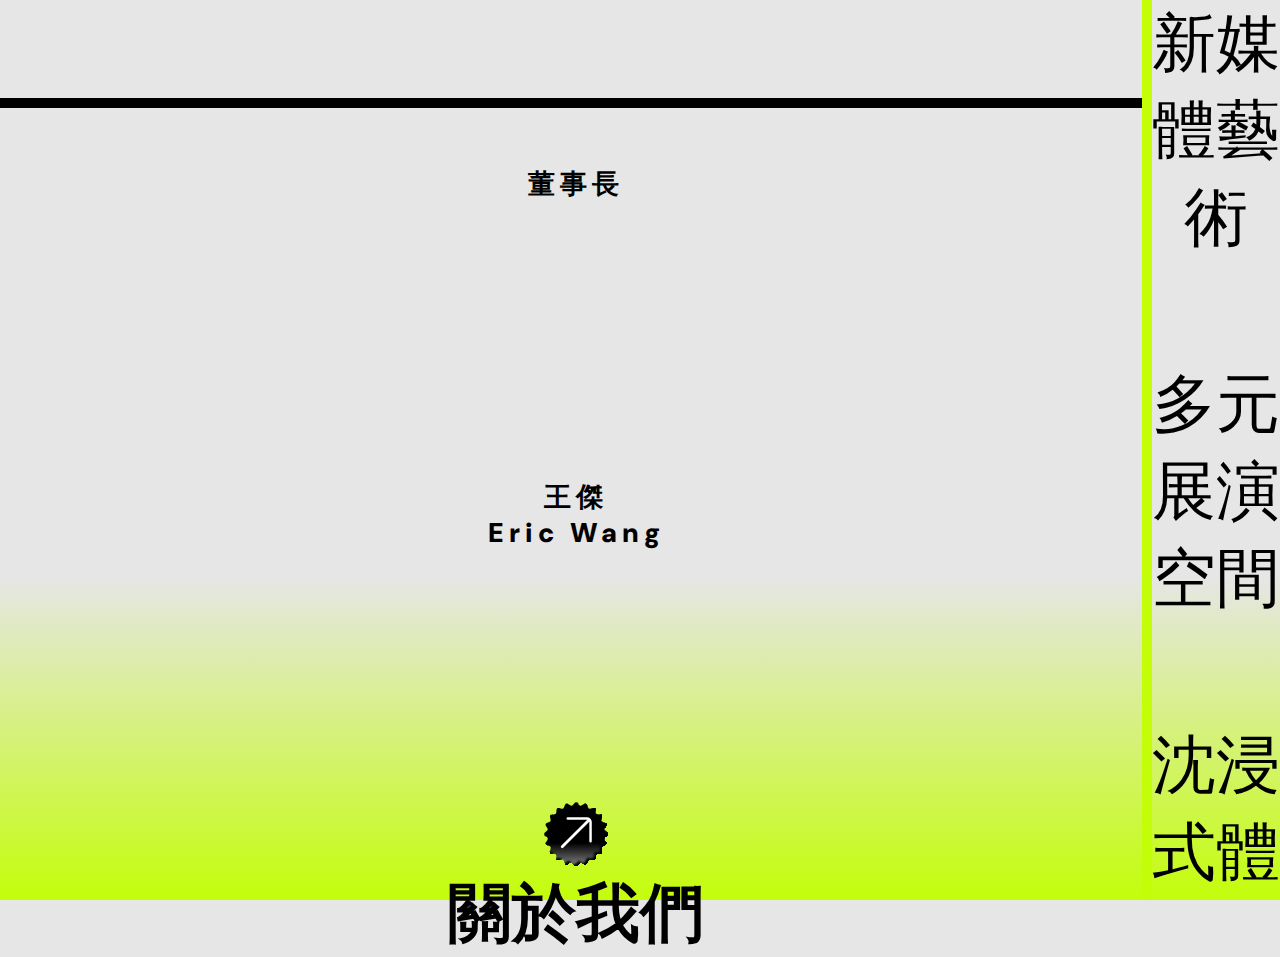
==== JackWang.html @ 50c5d6a8 "Add files via upload" ====
<!DOCTYPE html>
<html>
<head>
	<meta charset="utf-8">
	<meta name="viewort" content="width=device-width, inital-scale=1.0">
	<meta http-equiv="X-UA-Compatiable" content="ie=edge">
	<link rel="icon" href="favicon.ico">
	<link href="./personal_style_jack.css" rel="stylesheet">
	<link rel="stylesheet" href="./aos.css" />
	<!-- <link href="https://unpkg.com/aos@2.3.1/dist/aos.css" rel="stylesheet"></link> -->
	<title>靈感時刻 Spark Immersive Center-Eric Wang</title>
</head>
<body>
	<div class="wrapper">
		<div class="vwrap">
			<div class="ticker">
				<div class="ticker__list" >
			    	<div class="ticker__item">新媒體藝術</div>
				    <div class="ticker__item">多元展演空間</div>
				    <div class="ticker__item">沈浸式體驗</div>
				    <div class="ticker__item">互動設計</div>
	  			</div>
	  			<div class="ticker__list" >
			    	<div class="ticker__item">新媒體藝術</div>
				    <div class="ticker__item">多元展演空間</div>
				    <div class="ticker__item">沈浸式體驗</div>
				    <div class="ticker__item">互動設計</div>
	  			</div>
  			</div>
  		</div>

		<section class="main_body">
			<div class="logo"></div>
			<div class="work_title">董事長</div>
			<div class="profile_pic" style="background-image: url('./image/Pic-jack.png');">
				 
			</div>
			<div class="name">王傑<br>Eric Wang</div>
			<div class="contact">
				<!-- <button class ="type" id="mail"><a href="mailto:hi@sparklab.tw"><p class ="type_text">hi@sparklb.tw</p></a></button>
				<button class ="type" id="line"><a href="https://line.me/ti/p/~eric871960"><p class ="type_text">@eric871960</p></a></button>
				<button class ="type" id="phone"><a href="tel:0958-284-982"><p class ="type_text">0958·284·982</p></a></button> -->
			</div>
			<div class="link">
				<!-- <div class ="link01">
					<a href="./vcf/eric.vcf">
					<div input type="button" class="link_img"></div></a>
					<div class="link_download"></div>
					<div class="link_text">加入聯絡人</div>
				</div> -->
				<div class ="link01">
					<a href="./business_card_homepage.html">
					<div input type="button" class="link_img"></div></a>
					<div class="link_arrow"></div>
					<div class="link_text">關於我們</div>
				</div>
				
			</div>
		</section>

	</div>

	<script src="https://code.jquery.com/jquery-3.6.3.js"></script>
</body>
</html>
---- personal_style_jack.css ----
@import url('https://fonts.googleapis.com/css2?family=DM+Sans&display=swap');
html,body{
	width: 100%;
	height: 100%;
	margin: 0;
	padding: 0;
	/*background: rgba(255,255,255,1);*/
	background: linear-gradient(180deg, rgba(230,230,230,1) 0%, rgba(230,230,230,1) 64%, rgba(196,253,11,1) 100%);
	font-family: 'DM Sans', sans-serif;
    font-style: normal;
    font-weight: 400;
}

/*整體排版*/

.wrapper{
	display: flex;
	flex-direction: row;
	flex-flow: nowrap;
	margin: 0;
	padding: 0 ;
	/*flex: 1 100%;*/
	width: 100%;
	height: 100%;
	/*background-color: green;*/
	overflow: hidden;

}
.main_body{
	display: flex;
	flex-direction: column;
	position: absolute;
	width: 90%;
	height: 100%;
	order: 1;
	z-index: 10;
	/*background-color: green;*/
	/*overflow: hidden;*/

}
.vwrap{
	float: right;
	right: 0%;
	position: fixed;
	display: flex;
	flex-wrap: wrap;
	flex-direction: column;
	width: 10%;
	height: 100vh;
    order: 2;
	border-left: 10px solid #C4FD08;
	overflow: hidden; 
	z-index: 99;
}

.ticker {
	display: block;
	width: 10vw;
	height: 100%;
    text-align: center;

}


.ticker__list {
	width: 100%;
	height: auto;
	display: flex;
	flex-direction: column;
	flex-wrap:wrap;
	
	font-size:4em;
	animation: ticker 50s infinite linear;
	animation-delay: -50s;
	background-color: rgba(0,0,0,0);
}

.ticker__item {

 	margin-bottom: 100px;
	justify-content: center;
	position: relative;
	box-sizing: border-box;
	
	color: #000;

}


.ticker__list:nth-child(2) {
   animation: ticker_ 50s infinite linear;
   animation-delay: -25s;
}


@keyframes ticker {
	0%{
	transform: translateY(100%);
	}
  100% {
    transform: translateY(-100%);
  }
}


@keyframes ticker_ {
	0%{
	transform: translateY(0%);
	}
  100% {
    transform: translateY(-200%);
  }
}

.logo{
	display: block;
	position: relative;
	width: 100%;
	height: 15%;
	display: block;
	background-image: url("./image/logo_personal.svg"); 
	background-size: contain;
	background-repeat: no-repeat;
	background-position: center;
	background-size: 90% 100%;
	border-bottom: 10px solid #000;
	/*background-color: red;*/
 }
 .work_title{
 	display: block;
	position: relative;
	width: 100%;
	height: 5%;
	/*background-color: green;*/

	color: #000;
	text-align: center;
    padding-top: 5%;
	font-size: 3vh;
	letter-spacing: 5px;
	font-weight: 900;
 }

  .profile_pic{
 	display: block;
	position: relative;
	width: 100%;
	height: 30%;
	/*background-color: red;*/

	padding-top: 5%;

	background-size: contain;
	background-repeat: no-repeat;
	background-position: center;
 }

 .name{
 	display: block;
	position: relative;
	width: 100%;
	height: 10%;
	/*background-color: green;*/


	color: #000;
	text-align: center;
    padding-top: 2%;
	font-size: 3vh;
	letter-spacing: 5px;
	font-weight: 900;
 }

  .contact{
 	display: flex;
 	flex-direction: column;
 	justify-content:center;
	position: relative;
	/*padding-left: 5%;*/
	width: 100%;
	height: 33%;
	/*background-color: red;*/
 }

 .type{
	display: block;
	position: relative;
	margin: auto;
	width: 83%;
	height: 24%;
	
	align-content: space-around;
	background-color: black;
	border-radius: 10em;
	border: none;
	box-shadow: -0.3em -0.3em 0.3em  #fff ,0.3em 0.3em 0.3em  rgba(0, 0, 0, 0.4);

	
}

.type_text{

	position: relative;
	justify-content: center;
	padding-left: 18vw;
	width: 100%;
	height: 100%;
	vertical-align: middle;
	line-height: 150%;
	color: #fff;
	text-align: left;
	font-size:  2vh;
	letter-spacing: 2px;
	font-family: 'DM Sans', sans-serif;
    font-style: normal;
	/*background-color: blue;*/
}

.type:hover{
	background-color: #BFBFBF;
	transform: scale(0.98);
	transform: translateY(3%);
	transition: 0.01s;
}

.type:hover .type_text{
	color: #C4FD08;
	transition: 0.01s;

}

.type:mouseout .type_text{
	color: black;
	
}



#mail:hover{
	background-image: url("./image/icon_mail02_g.svg"); 
	transition: 0.01s;
}

#mail:mouseout {
	background-image: url("./image/icon_mail02.svg"); 
	transition: 0.01s;
}

#line:hover{
	background-image: url("./image/icon_line02_g.svg");
	transition: 0.01s; 
}

#line:mouseout {
	background-image: url("./image/icon_line02.svg"); 
	transition: 0.01s;
}

#phone:hover{
	background-image: url("./image/icon_phone03_g.svg"); 
	transition: 0.01s;
}

#phone:mouseout {
	background-image: url("./image/icon_phone03.svg"); 
	transition: 0.01s;
}

#line{
	background-image: url("./image/icon_line02.svg"); 
	background-size: contain;
	background-repeat: no-repeat;
	background-position: center;
	background-size: 10vw 5vh;
	background-position: 8% 45%;
	
}

#mail{
	background-image: url("./image/icon_mail02.svg"); 
	background-size: contain;
	background-repeat: no-repeat;
	background-position: center;
	background-size: 10vw 5vh;
	background-position: 8% 45%;
	
	

}

#phone{
	background-image: url("./image/icon_phone03.svg"); 
	background-size: contain;
	background-repeat: no-repeat;
	background-position: center;
	background-size: 10vw 4vh;
	background-position: 9% 45%;
	
}



.link{
	display: flex;
 	
 	justify-content:center;
	position: relative;
	margin: auto;
	margin-top: 0;
	margin-bottom: 0;
	width: 70%;
	height: 15%;
	padding-top: 3%;
	/*background-color: red;*/
 }

.link01{
	/*float: left;*/

	display: block;
	position: relative;
	margin: auto;
	align-content: space-around;
	/*position: relative;
	flex:1 0 0;
	margin: auto;
	margin-top: 0;
	margin-bottom: 0;*/
	width: 50%;
	height: 100%;
	/*padding-top: 3%;*/
 }



.link_img{
	display: block;
	position: relative;
	margin: auto;
	width: 100%;
	height: 65%;
	background-image: url("./image/link.svg"); 
	background-size: contain;
	background-repeat: no-repeat;
	background-position: center;
	animation: rotation 8s infinite linear; 
	background-color: none;

}


@keyframes rotation {
  from {
    transform: rotate(0deg);
  }
  to {
    transform: rotate(359deg);
  }
}

.link_arrow{
	display: block;
	position: relative;
	margin: auto;
	width: 50%;
	height: 40%;
	transform: translate(0,-139%);
	background-image: url("./image/link_arrow.svg"); 
	background-size: contain;
	background-repeat: no-repeat;
	background-position: center;
	z-index: 99;
	pointer-events: none;
	/*background-size: 50%;*/

}

.link_download{
	display: block;
	position: relative;
	margin: auto;
	width: 50%;
	height: 40%;
	transform: translate(0,-139%);
	background-image: url("./image/download.svg"); 
	background-size: contain;
	background-repeat: no-repeat;
	background-position: center;

	z-index: 99;
	pointer-events: none;

}

.link01:hover{
	transform: scale(0.97);
	transition: 0.2s;
}

.link01:hover .link_img  {
	background-image: url("./image/link_active.svg");
	transition: 0.2s;

}


.link01:hover .link_text{
	color: #BFBFBF;
	transition: 0.1s;
}


.link01:hover .link_arrow{
	background-image: url("./image/link_arrow_active.svg");
	transition: 0.1s;

}


.link01:hover .link_download{
	background-image: url("./image/download_g.svg");
	transition: 0.1s;

}

.link_text{
	display: block;
	position: relative;
	width: 100%;
	height: 40%;
	top: -35%;
	color: black;
	font-size: 5vw;
	font-weight: 900;
	text-align: center;

}




a:link {
  text-decoration: none;
  color: black;
  text-align: left;
}

a:visited {
  text-decoration: none;
  color: black;
  text-align: left;
}

a:hover {
  text-decoration: none;
  color: black;
  text-align: left;
}

a:active {
  text-decoration: none;
  color: black;
  text-align: left;
}
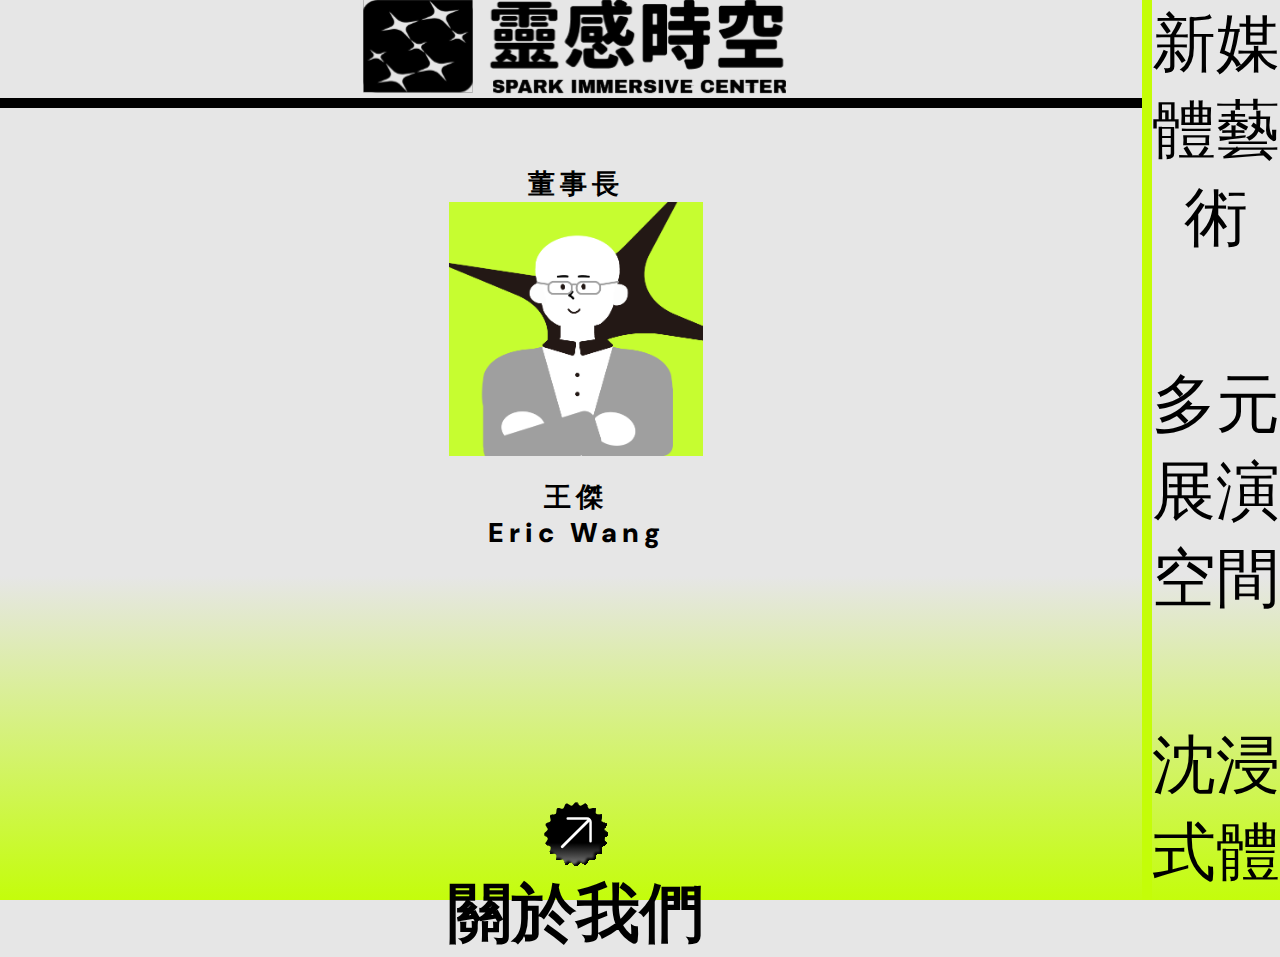
==== commit 3d191761: "Add files via upload" ====
--- a/JackWang.html
+++ b/JackWang.html
@@ -8,7 +8,7 @@
 	<link href="./personal_style_jack.css" rel="stylesheet">
 	<link rel="stylesheet" href="./aos.css" />
 	<!-- <link href="https://unpkg.com/aos@2.3.1/dist/aos.css" rel="stylesheet"></link> -->
-	<title>靈感時刻 Spark Immersive Center-Eric Wang</title>
+	<title>靈感時空 Spark Immersive Center-Eric Wang</title>
 </head>
 <body>
 	<div class="wrapper">
--- a/personal_style_jack.css
+++ b/personal_style_jack.css
@@ -118,7 +118,7 @@
 	width: 100%;
 	height: 15%;
 	display: block;
-	background-image: url("./image/logo_personal.svg"); 
+	background-image: url("./image/Logo_personal.svg"); 
 	background-size: contain;
 	background-repeat: no-repeat;
 	background-position: center;
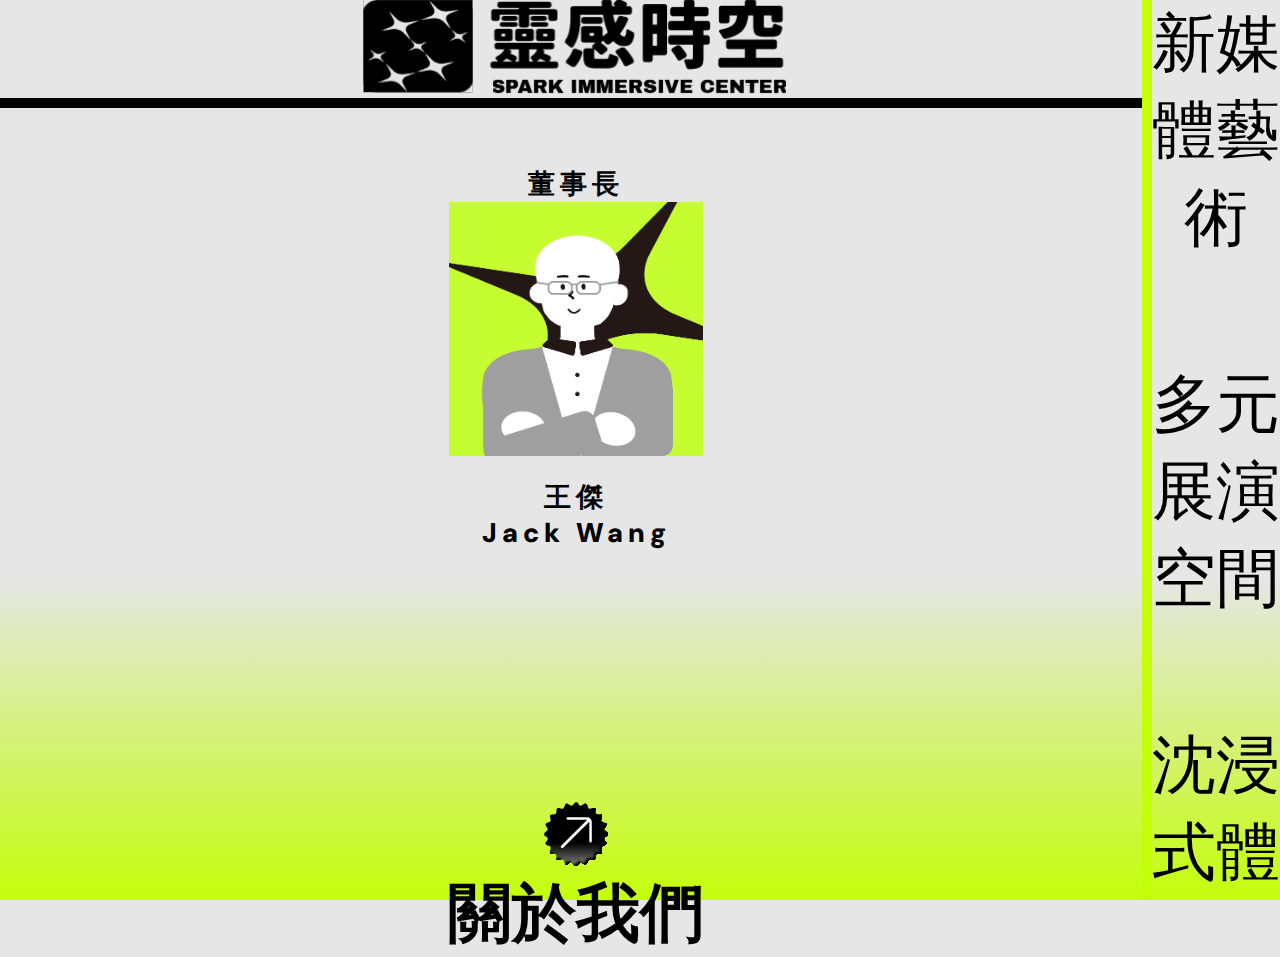
==== commit 94a83a46: "Add files via upload" ====
--- a/JackWang.html
+++ b/JackWang.html
@@ -8,7 +8,7 @@
 	<link href="./personal_style_jack.css" rel="stylesheet">
 	<link rel="stylesheet" href="./aos.css" />
 	<!-- <link href="https://unpkg.com/aos@2.3.1/dist/aos.css" rel="stylesheet"></link> -->
-	<title>靈感時空 Spark Immersive Center-Eric Wang</title>
+	<title>靈感時空 Spark Immersive Center-Jack Wang</title>
 </head>
 <body>
 	<div class="wrapper">
@@ -35,7 +35,7 @@
 			<div class="profile_pic" style="background-image: url('./image/Pic-jack.png');">
 				 
 			</div>
-			<div class="name">王傑<br>Eric Wang</div>
+			<div class="name">王傑<br>Jack Wang</div>
 			<div class="contact">
 				<!-- <button class ="type" id="mail"><a href="mailto:hi@sparklab.tw"><p class ="type_text">hi@sparklb.tw</p></a></button>
 				<button class ="type" id="line"><a href="https://line.me/ti/p/~eric871960"><p class ="type_text">@eric871960</p></a></button>
